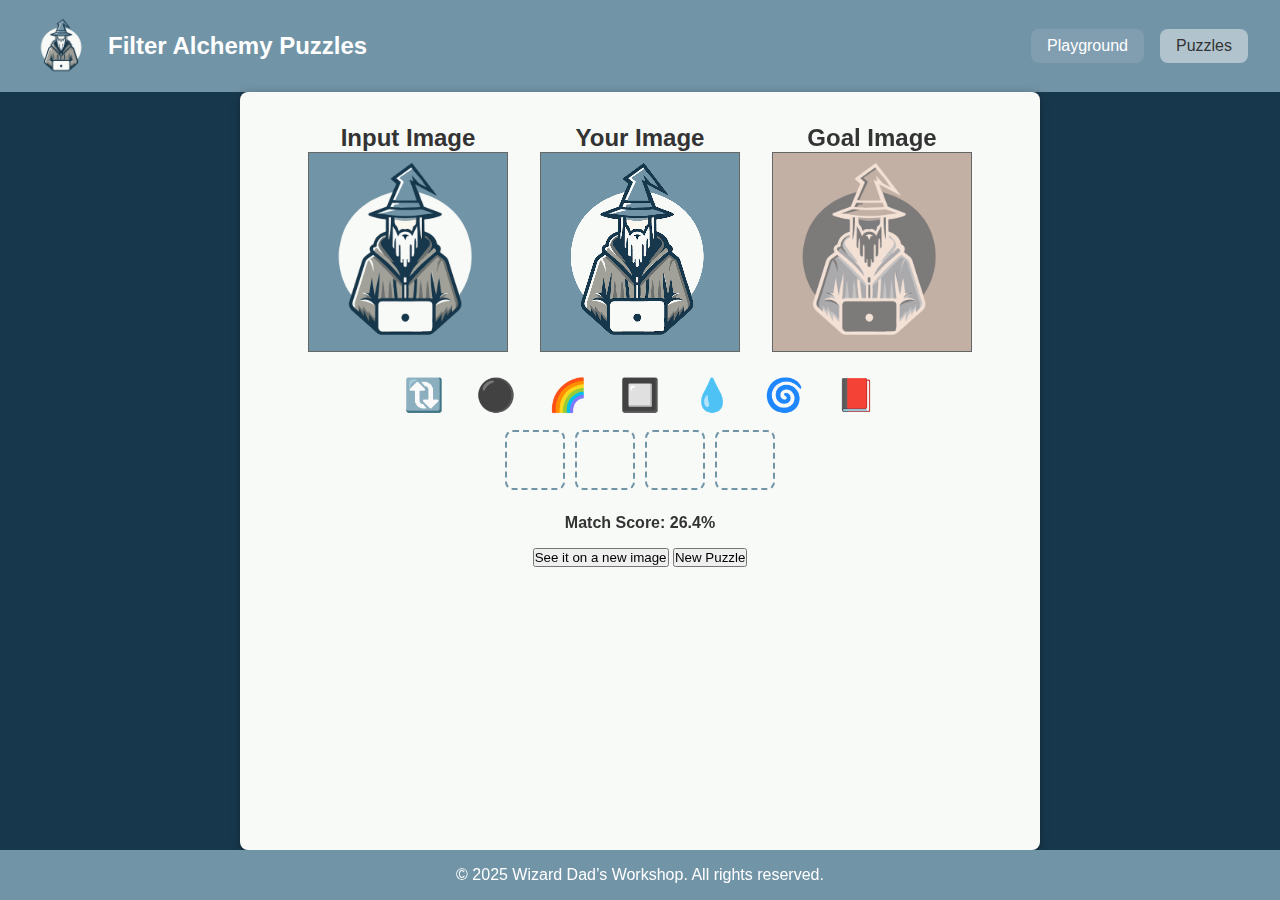
==== puzzles.html @ 51bee73f "added puzzles" ====
<!-- puzzles.html -->
<!DOCTYPE html>
<html lang="en">
<head>
  <meta charset="UTF-8">
  <title>Filter Alchemy – Puzzles</title>
  <link rel="stylesheet" href="css/style.css">
  <style>
    /* Quick inline style overrides */

    .puzzle-row {
      display: flex;
      justify-content: center;
      gap: 2rem;
      margin-bottom: 1.5rem;
    }
    .puzzle-col {
      text-align: center;
    }

    /* images/canvases: limit the displayed size with max-200, 
       but we won't change the internal resolution of the canvas */
    .puzzle-col img,
    .puzzle-col canvas {
      max-width: 200px;
      max-height: 200px;
      display: block;
      margin: 0 auto;
      border: 1px solid #666;
    }

    .slots {
      margin-bottom: 1.5rem;
      display: flex;
      gap: 10px;
      justify-content: center;
    }
    .slot {
      width: 60px;
      height: 60px;
      border: 2px dashed #7294a7;
      border-radius: 8px;
      display: flex;
      align-items: center;
      justify-content: center;
      font-size: 2rem;
      background-color: #f7faf7;
      color: #333;
      transition: border-color 0.3s;
    }
    .slot.active {
      border-color: #333;
    }

    #scoreMessage {
      text-align: center;
      font-weight: bold;
      margin-bottom: 1rem;
    }
    .button-row {
      text-align: center;
      margin-bottom: 1rem;
    }

    /* Param modal styling, similar to Playground */
    .param-modal {
      position: fixed;
      top: 50%;
      left: 50%;
      transform: translate(-50%, -50%);
      background-color: #f7faf7;
      color: #333;
      border: 2px solid #7294a7;
      padding: 1em;
      border-radius: 8px;
      box-shadow: 0 2px 10px rgba(0,0,0,0.3);
      z-index: 999;
      min-width: 300px;
      display: none;
    }
  </style>
</head>
<body>
  <header class="site-header">
    <div class="logo-container">
      <img src="images/background_logo.png" alt="Wizard Logo" class="site-logo">
      <h1>Filter Alchemy Puzzles</h1>
    </div>
    <nav class="site-nav">
      <a href="index.html" class="nav-link">Playground</a>
      <a href="puzzles.html" class="nav-link active">Puzzles</a>
    </nav>
  </header>

  <main class="main-content puzzle-container">

    <!-- Row with three columns (Input, YourImage, Goal) -->
    <div class="puzzle-row">
      <div class="puzzle-col">
        <h2>Input Image</h2>
        <img id="inputImage" src="" alt="Puzzle Input">
      </div>

      <div class="puzzle-col">
        <h2>Your Image</h2>
        <!-- We'll keep the canvas's internal resolution at full, but let CSS scale it down -->
        <canvas id="resultCanvas"></canvas>
      </div>

      <div class="puzzle-col">
        <h2>Goal Image</h2>
        <img id="targetImage" src="" alt="Puzzle Target">
      </div>
    </div>

    <!-- Filter bank & slots for dragging filters -->
    <div id="filter-bank" class="filter-bank"></div>
    <div class="slots">
      <div class="slot" data-slot="0" draggable="false"></div>
      <div class="slot" data-slot="1" draggable="false"></div>
      <div class="slot" data-slot="2" draggable="false"></div>
      <div class="slot" data-slot="3" draggable="false"></div>
    </div>

    <!-- Score text -->
    <p id="scoreMessage">Match Score: 0%</p>

    <!-- Buttons -->
    <div class="button-row">
      <button id="newImageBtn">See it on a new image</button>
      <button id="newPuzzleBtn">New Puzzle</button>
    </div>

    <!-- Param Modal for adjusting filter parameters -->
    <div class="param-modal" id="paramModal">
      <h3>Adjust Filter</h3>
      <div id="filterParams"></div>
      <button id="closeParams">Close</button>
    </div>

  </main>

  <footer class="site-footer">
    <p>© 2025 Wizard Dad’s Workshop. All rights reserved.</p>
  </footer>

  <!-- We'll reuse filters.js but load puzzles.js for puzzle logic -->
  <script src="js/filters.js"></script>
  <script src="js/puzzles.js"></script>
</body>
</html>
---- css/style.css ----
/* ------------------------------
   VARIABLES (Colors, etc.)
------------------------------ */
:root {
  --wizard-accent: #7294a7; /* A cool gray-blue accent */
  --bg-dark: #17384c;
  --bg-light: #f7faf7;
  --text-light: #ffffff;
  --text-dark: #333333;
  --font-main: "Open Sans", sans-serif;
}

/* GLOBAL RESETS */
* {
  margin: 0;
  padding: 0;
  box-sizing: border-box;
}

body {
  background-color: var(--bg-dark);
  color: var(--text-light);
  font-family: var(--font-main);
  min-height: 100vh;
  display: flex;
  flex-direction: column;
}

/* ------------------------------
   HEADER
------------------------------ */
.site-header {
  background-color: var(--wizard-accent);
  padding: 1rem 2rem;
  display: flex;               /* flex so we can space the logo and nav */
  align-items: center;
  justify-content: space-between;
}

.logo-container {
  display: flex;
  align-items: center;
  gap: 1rem;
}

.site-logo {
  width: 60px;
  height: auto;
}

.site-header h1 {
  font-size: 1.5rem;
  color: var(--text-light);
}

.site-nav {
  display: flex;
  gap: 1rem;
}

.nav-link {
  text-decoration: none;
  color: var(--text-light);
  background-color: rgba(255,255,255,0.1);
  padding: 0.5rem 1rem;
  border-radius: 8px;
  transition: background-color 0.2s;
}

.nav-link:hover {
  background-color: rgba(255,255,255,0.3);
}

.nav-link.active {
  background-color: rgba(255,255,255,0.45);
  color: var(--text-dark);
}

/* ------------------------------
   MAIN CONTENT
------------------------------ */
.main-content {
  flex: 1;
  padding: 2rem;
  display: flex;
  flex-direction: column;
  align-items: center;
  max-width: 1200px;
  margin: 0 auto;
}

.puzzle-container {
  background-color: var(--bg-light);
  color: var(--text-dark);
  padding: 2rem;
  border-radius: 8px;
  box-shadow: 0 2px 10px rgba(0,0,0,0.3);
  width: 100%;
  max-width: 800px;
}

.filter-bank {
  margin-bottom: 1em;
  text-align: center;
}

.filter-emoji {
  font-size: 2rem;
  margin: 0 0.5em;
  cursor: grab;
}

.slots {
  display: flex;
  gap: 10px;
  margin-bottom: 1em;
  justify-content: center;
}

.slot {
  width: 60px;
  height: 60px;
  border: 2px dashed var(--wizard-accent);
  border-radius: 8px;
  display: flex;
  align-items: center;
  justify-content: center;
  font-size: 2rem;
  background-color: var(--bg-light);
  color: var(--text-dark);
  transition: border-color 0.3s;
}

.slot.active {
  border-color: var(--text-dark);
}

/* Hide the raw video in the playground, only display the canvas */
#video, #outputCanvas {
  display: none;
}

#outputCanvas {
  display: block;
  margin: 1em auto;
  border: 1px solid #000;
}

/* Param Modal */
.param-modal {
  position: fixed;
  top: 50%;
  left: 50%;
  transform: translate(-50%, -50%);
  background-color: var(--bg-light);
  color: var(--text-dark);
  border: 2px solid var(--wizard-accent);
  padding: 1em;
  border-radius: 8px;
  box-shadow: 0 2px 10px rgba(0,0,0,0.3);
  z-index: 999;
  min-width: 300px;
  display: none;
}

/* ------------------------------
   FOOTER
------------------------------ */
.site-footer {
  background-color: var(--wizard-accent);
  color: var(--text-light);
  text-align: center;
  padding: 1rem;
}
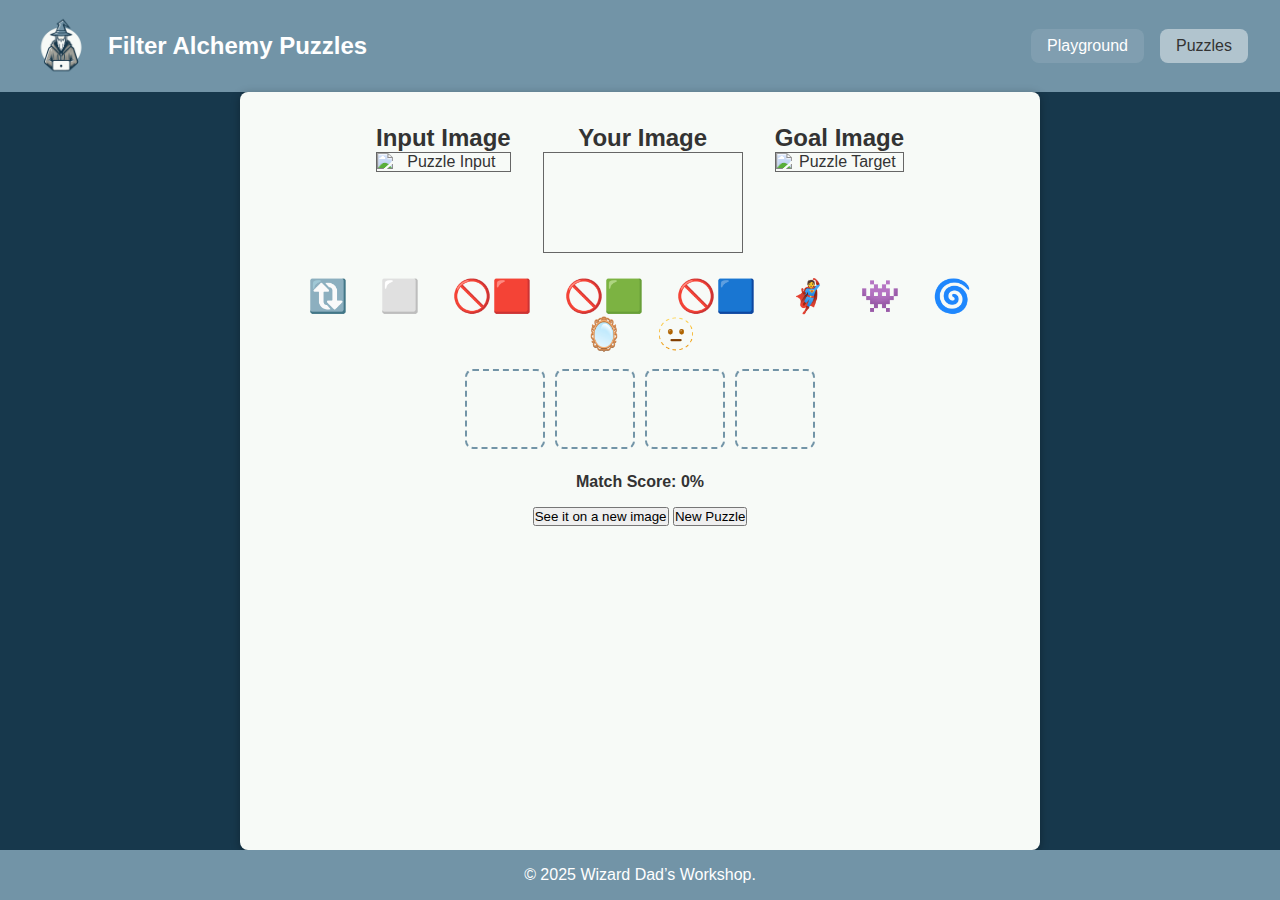
==== commit fe2bc533: "puzzles work!" ====
--- a/puzzles.html
+++ b/puzzles.html
@@ -36,18 +36,21 @@
       justify-content: center;
     }
     .slot {
-      width: 60px;
-      height: 60px;
-      border: 2px dashed #7294a7;
+      min-width: 80px;
+      min-height: 80px;
+      padding: 0.25rem 0.5rem;
+      border: 2px dashed var(--wizard-accent);
       border-radius: 8px;
-      display: flex;
+      display: inline-flex;
       align-items: center;
       justify-content: center;
       font-size: 2rem;
-      background-color: #f7faf7;
-      color: #333;
+      background-color: var(--bg-light);
+      color: var(--text-dark);
       transition: border-color 0.3s;
+      white-space: nowrap;
     }
+
     .slot.active {
       border-color: #333;
     }
@@ -141,7 +144,7 @@
   </main>
 
   <footer class="site-footer">
-    <p>© 2025 Wizard Dad’s Workshop. All rights reserved.</p>
+    <p>© 2025 Wizard Dad’s Workshop.</p>
   </footer>
 
   <!-- We'll reuse filters.js but load puzzles.js for puzzle logic -->
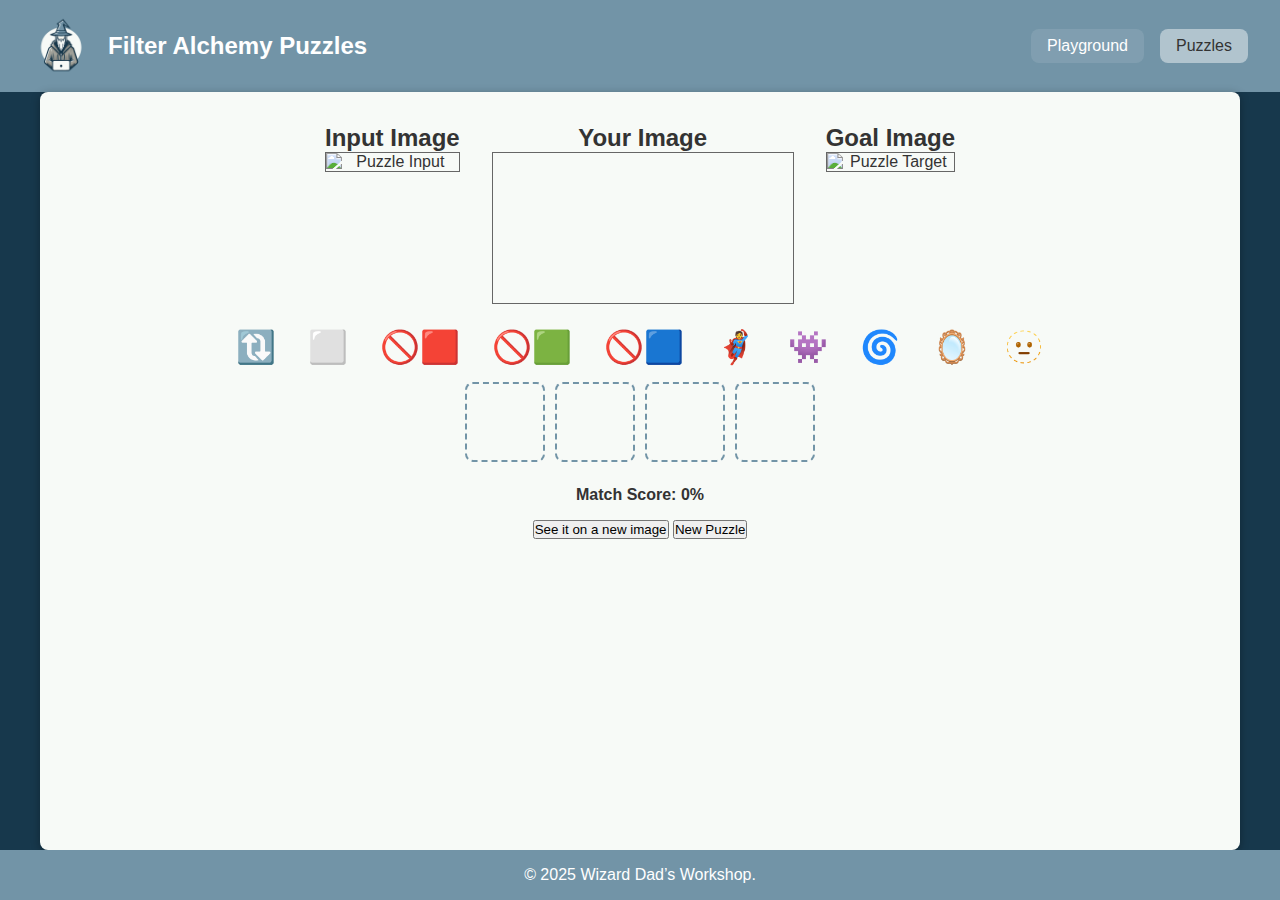
==== commit 34d7e8e8: "improve formatting" ====
--- a/puzzles.html
+++ b/puzzles.html
@@ -22,12 +22,15 @@
        but we won't change the internal resolution of the canvas */
     .puzzle-col img,
     .puzzle-col canvas {
-      max-width: 200px;
-      max-height: 200px;
+      width: 100%;
+      height: auto;
+      max-width: 100%;
       display: block;
       margin: 0 auto;
       border: 1px solid #666;
+      object-fit: contain;
     }
+
 
     .slots {
       margin-bottom: 1.5rem;
--- a/css/style.css
+++ b/css/style.css
@@ -85,7 +85,7 @@
   display: flex;
   flex-direction: column;
   align-items: center;
-  max-width: 1200px;
+  max-width: 1800px;
   margin: 0 auto;
 }
 
@@ -96,7 +96,7 @@
   border-radius: 8px;
   box-shadow: 0 2px 10px rgba(0,0,0,0.3);
   width: 100%;
-  max-width: 800px;
+  max-width: 1200px;
 }
 
 .filter-bank {
@@ -135,11 +135,6 @@
   border-color: var(--text-dark);
 }
 
-/* Hide the raw video in the playground, only display the canvas */
-#video, #outputCanvas {
-  display: none;
-}
-
 #outputCanvas {
   display: block;
   margin: 1em auto;
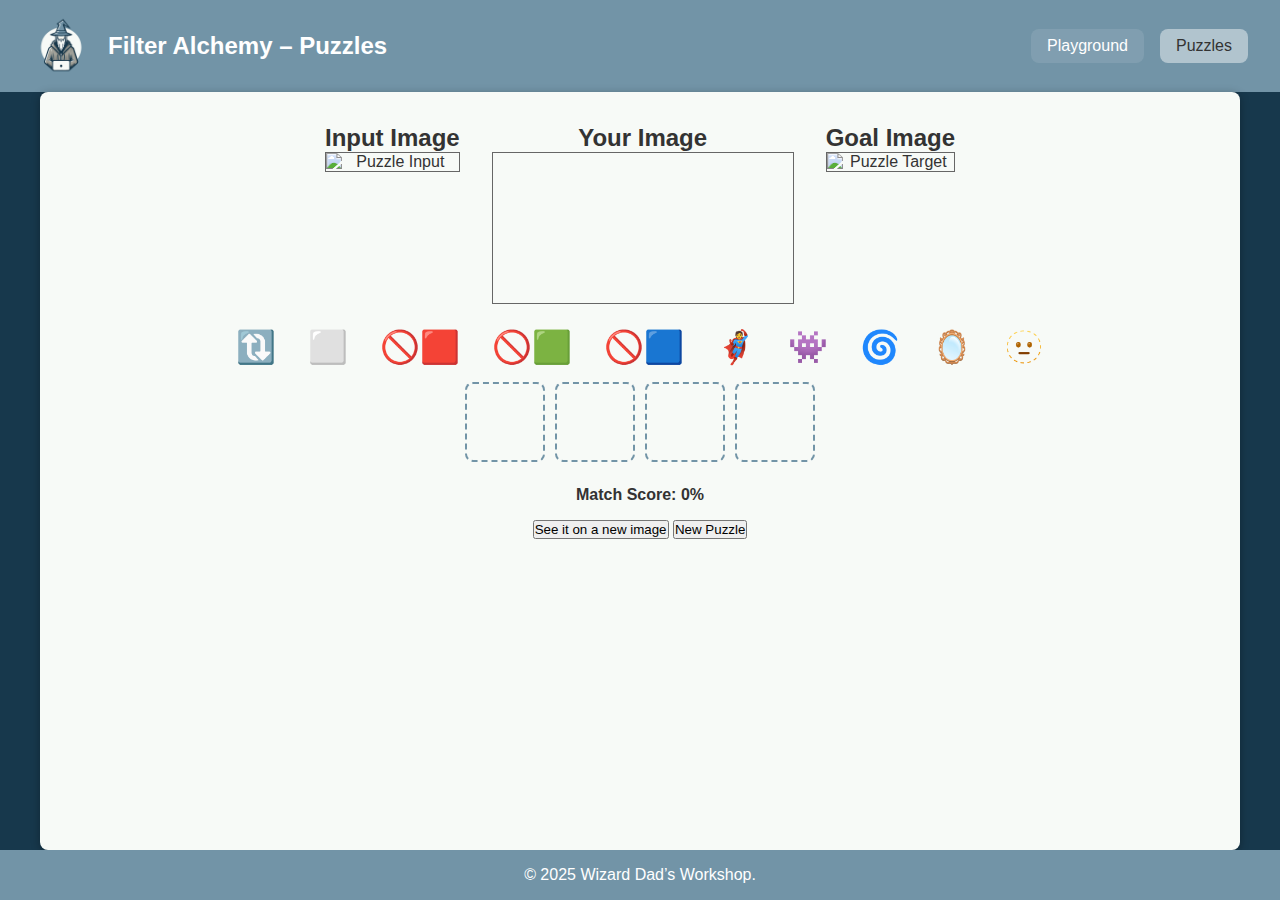
==== commit a3349c15: "fix multi-video feed" ====
--- a/puzzles.html
+++ b/puzzles.html
@@ -90,7 +90,7 @@
   <header class="site-header">
     <div class="logo-container">
       <img src="images/background_logo.png" alt="Wizard Logo" class="site-logo">
-      <h1>Filter Alchemy Puzzles</h1>
+      <h1>Filter Alchemy – Puzzles</h1>
     </div>
     <nav class="site-nav">
       <a href="index.html" class="nav-link">Playground</a>
